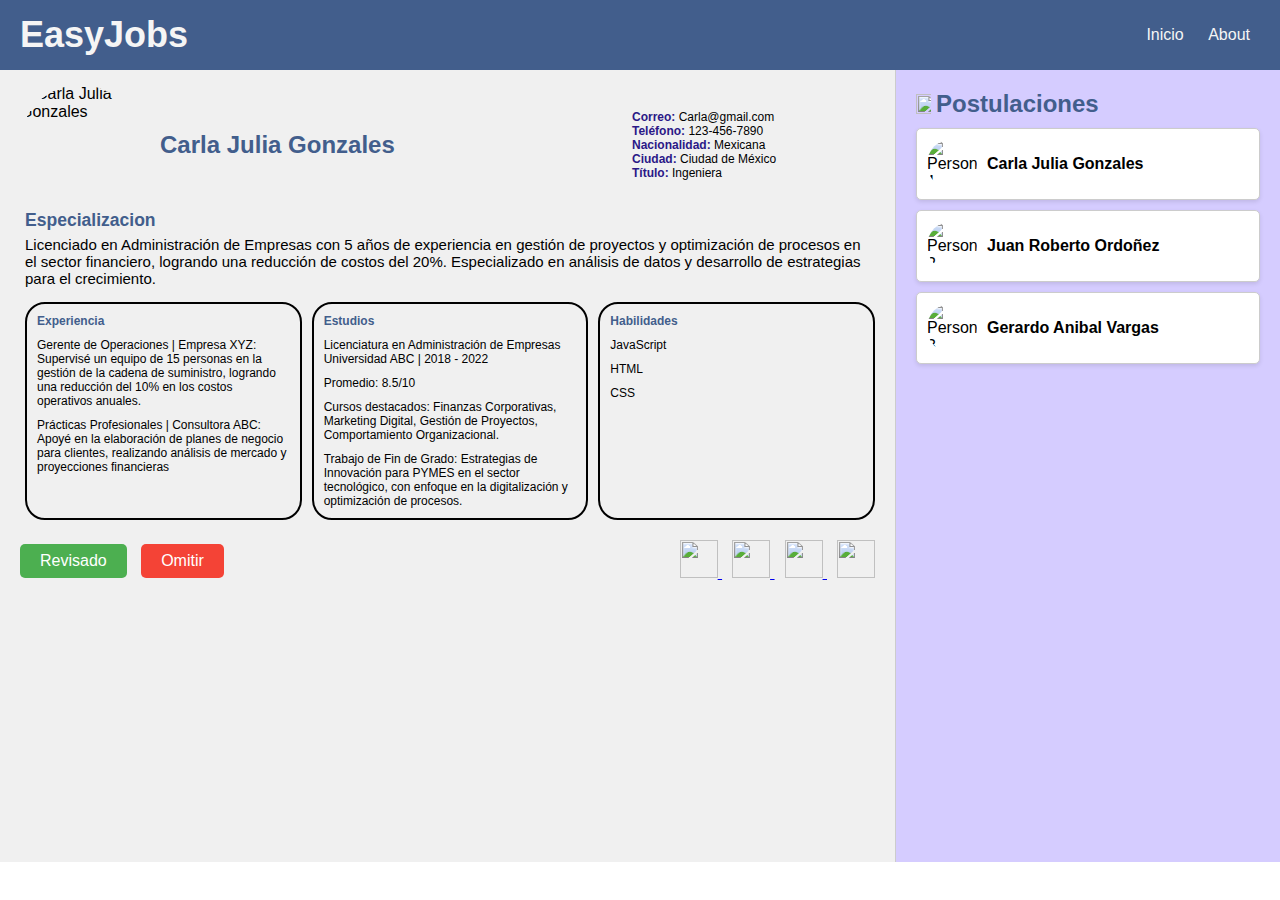
==== htmls/Gestion.html @ 85370010 "Gestion" ====
<!DOCTYPE html>
<html lang="en">
<head>
    <meta charset="UTF-8">
    <meta name="viewport" content="width=device-width, initial-scale=1.0">
    <title>Interactividad con Personas</title>
    <link rel="stylesheet" href="../estilos/Gestion.css">
</head>
<body>
    <nav>
        <h1>EasyJobs</h1>
        <div class="enlaces">
            <a href="#">Inicio</a>
            <a href="#">About</a>
        </div>
    </nav>
    <div class="container">
        <!-- Div principal a la izquierda -->
        <div class="left" id="details">
            
        </div>

        <!-- Div principal a la derecha -->
        <div class="right" id="personList">
            <div class="postu">
                <img class="imagen" src="https://cdn-icons-png.freepik.com/512/1602/1602937.png">
                <h2>Postulaciones</h2>
            </div>
            <div class="person" id="person-0" onclick="showDetails(0)">
                <img src="https://imgs.search.brave.com/DRTmCV_iZUGBrIGxLnFb0fq0r55yMXMf990c6cV-nyo/rs:fit:500:0:0:0/g:ce/aHR0cHM6Ly9tZWRp/YS5pc3RvY2twaG90/by5jb20vaWQvNzkz/MzkwMjcvZXMvZm90/by9wZXJmaWwtZGUt/dW5hLW11amVyLWpv/dmVuLmpwZz9zPTYx/Mng2MTImdz0wJms9/MjAmYz1sclJZd1l0/Njg3X2d3UXNXM2Ut/UWFSdlN0c3JBOEJn/cXZheTFpOTdPNTEw/PQ" alt="Persona 1">
                <p>Carla Julia Gonzales</p>
            </div>
            <div class="person" id="person-1" onclick="showDetails(1)">
                <img src="https://imgs.search.brave.com/RetRWccVYgcjpE_ck56gaXuy7WUTGJilJx9Ojfaj2aM/rs:fit:500:0:0:0/g:ce/aHR0cHM6Ly9tZWRp/YS5nZXR0eWltYWdl/cy5jb20vaWQvMTI4/NTEyNDI3NC9lcy9m/b3RvL3JldHJhdG8t/ZGUtaG9tYnJlLWRl/LW1lZGlhbmEtZWRh/ZC5qcGc_cz02MTJ4/NjEyJnc9MCZrPTIw/JmM9ajNieVA1N2JH/bkxGUGhFd29KTmp3/blFWTDU4UlJwbVlm/TFQ1a19POW5LRT0" alt="Persona 2">
                <p>Juan Roberto Ordoñez</p>
            </div>
            <div class="person" id="person-2" onclick="showDetails(2)">
                <img src="https://imgs.search.brave.com/PqIo88qyawtP8PQR9Zke8-uRLOK8wLesKl7nqkW3B7E/rs:fit:500:0:0:0/g:ce/aHR0cHM6Ly9tZWRp/YS5pc3RvY2twaG90/by5jb20vaWQvMTM0/NzQ5NTg2MC9lcy9m/b3RvL2hvbWJyZS1h/ZnJvYW1lcmljYW5v/LWNvbi1nYWZhcy12/aXN0YS1sYXRlcmFs/LmpwZz9zPTYxMng2/MTImdz0wJms9MjAm/Yz1nUjh0ZS1WdUJD/djBCcGNhTVpVekM2/LThOS0F5YmVGM1U5/TUtUS3VZWk5VPQ" alt="Persona 3">
                <p>Gerardo Anibal Vargas</p>
            </div>
        </div>
    </div>
    <script src="../Scripts/Gestion.js"></script>
</body>
</html>
---- estilos/Gestion.css ----
* {
    margin: 0;
    padding: 0;
    box-sizing: border-box;
}

nav{
    height: 70px;
    display: flex;
    align-items: center;
    justify-content: space-between;
    padding: 0px 20px;
    background-color: #425E8C;
    color: whitesmoke;
}

nav .enlaces a{
    padding: 0px 10px;
    text-decoration: none;
    color: whitesmoke;
}

nav h1{
    font-size: 36px;
}

body {
    font-family: Arial, sans-serif;
}

.container {
    display: flex;
    height: 88vh;
}

.left {
    width: 70%;
    padding:15px 15px 20px 20px;
    background-color: #f0f0f0;
    border-right: 1px solid #ccc;
    overflow-y: auto;
}
.datos{
    width: 100%;
    display: flex;
}
.Presentacion{
    width: 70%;
    display: flex;
    align-items: center;
}



.Presentacion h2{
    padding-left: 20px;
}

h2,h3,h4{
    color: #425E8C;
}

.Contacto{
    padding: 10px;
    font-size: 12px;
    display: flex;
    justify-content: center;
    align-items: center;
}

.Contacto strong{
    color: #2B1887;
}

.Especializacion{
    padding: 5px;
    font-size: 15px;
}

.Especializacion h3{
    padding-bottom: 5px;
}

.Capacidad{
    width: 100%;
    display: flex;
    font-size: 12px;
    margin-top: 10px;
}

.Capacidad h4{
    padding: 5px;
}

.Capacidad ul li{
    padding: 5px;
    list-style-type: none;
}

.Experiencia, .Estudios, .Habilidades{
    border: solid 2px black;
    width: 33%;
    margin: 0px 5px;
    border-radius: 20px;
    padding: 5px;
}

.imagen{
    width: 20px;
    height: 20px;
    padding-right: 5px;
}

.right {
    width: 30%;
    padding: 20px;
    background-color: #D5CCFF;
    display: flex;
    flex-direction: column;
    gap: 10px;
    overflow-y: auto;
}

.postu{
    display: flex;
    align-items: center;
    color: #2B1887;
}

.person {
    display: flex;
    align-items: center;
    background-color: #fff;
    border: 1px solid #ccc;
    padding: 10px;
    border-radius: 5px;
    gap: 10px;
    box-shadow: 0 2px 4px rgba(0, 0, 0, 0.1);
    cursor: pointer;
}

.person img {
    width: 50px;
    height: 50px;
    border-radius: 50%;
    object-fit: cover;
}

.person p {
    margin: 0;
    font-size: 16px;
    font-weight: bold;
}

.buttons {
    margin-top: 20px;
}

.buttons button {
    padding: 8px 20px;
    margin-right: 10px;
    font-size: 16px;
    border: none;
    border-radius: 5px;
    cursor: pointer;
}

.revisado {
    background-color: #4CAF50;
    color: white;
}

.omitir {
    background-color: #f44336;
    color: white;
}

.Botones{
    display: flex;
    justify-content: space-between;
    align-items: center;
}

.Redes{
   padding-top: 20px;
}

.Redes a{
    margin: 0px 5px;
}
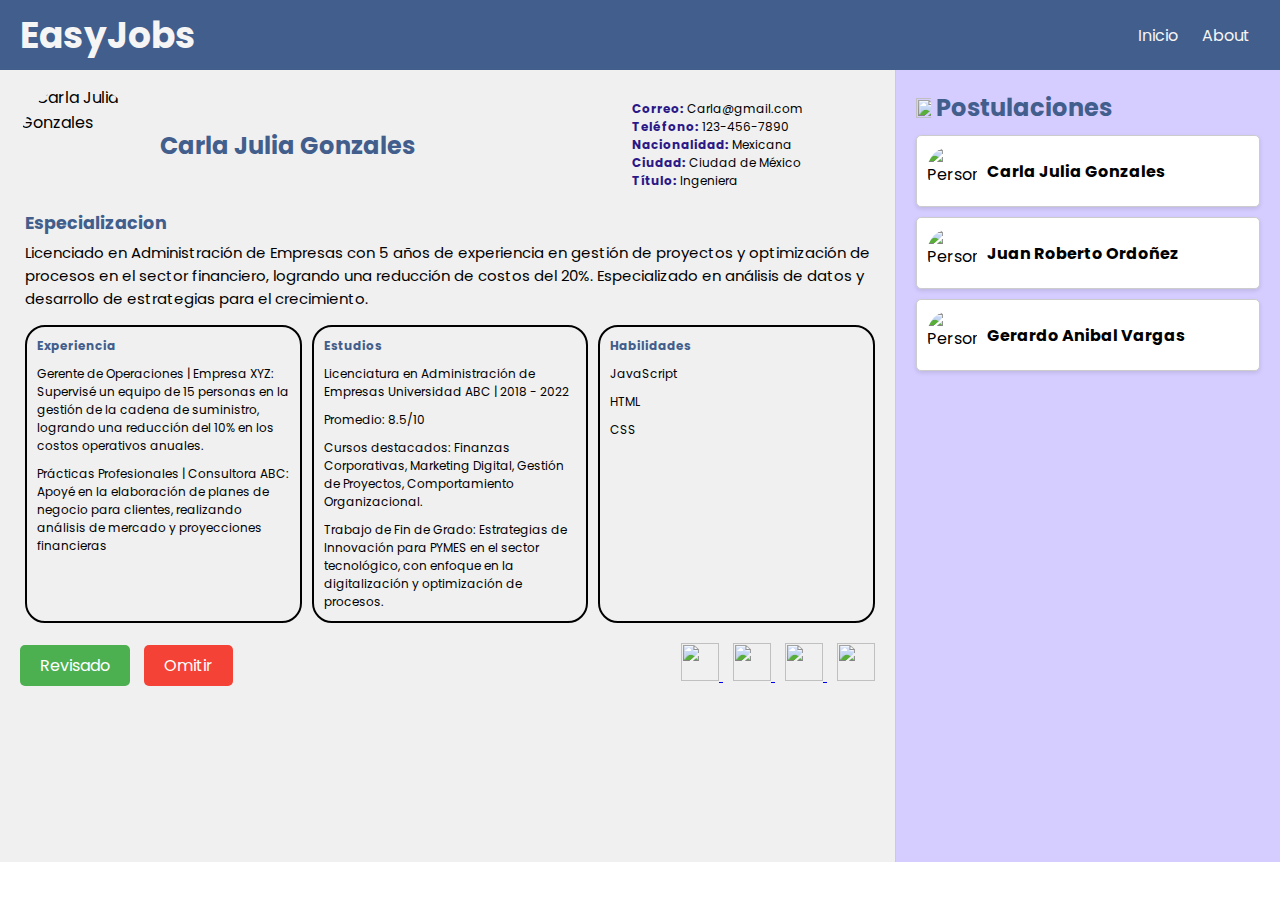
==== commit 23359880: "actualizacion de jaider" ====
--- a/htmls/Gestion.html
+++ b/htmls/Gestion.html
@@ -1,45 +1,60 @@
 <!DOCTYPE html>
 <html lang="en">
-<head>
-    <meta charset="UTF-8">
-    <meta name="viewport" content="width=device-width, initial-scale=1.0">
+  <head>
+    <meta charset="UTF-8" />
+    <meta name="viewport" content="width=device-width, initial-scale=1.0" />
     <title>Interactividad con Personas</title>
-    <link rel="stylesheet" href="../estilos/Gestion.css">
-</head>
-<body>
+    <link rel="stylesheet" href="../estilos/Gestion.css" />
+    <link rel="preconnect" href="https://fonts.googleapis.com" />
+    <link rel="preconnect" href="https://fonts.gstatic.com" crossorigin />
+    <link
+      href="https://fonts.googleapis.com/css2?family=Noto+Sans+Hebrew:wght@100..900&family=Noto+Sans:ital,wght@0,100..900;1,100..900&family=Poppins:ital,wght@0,100;0,200;0,300;0,400;0,500;0,600;0,700;0,800;0,900;1,100;1,200;1,300;1,400;1,500;1,600;1,700;1,800;1,900&display=swap"
+      rel="stylesheet"
+    />
+  </head>
+  <body>
     <nav>
-        <h1>EasyJobs</h1>
-        <div class="enlaces">
-            <a href="#">Inicio</a>
-            <a href="#">About</a>
-        </div>
+      <h1>EasyJobs</h1>
+      <div class="enlaces">
+        <a href="#">Inicio</a>
+        <a href="#">About</a>
+      </div>
     </nav>
     <div class="container">
-        <!-- Div principal a la izquierda -->
-        <div class="left" id="details">
-            
+      <!-- Div principal a la izquierda -->
+      <div class="left" id="details"></div>
+      <!-- Div principal a la derecha -->
+      <div class="right" id="personList">
+        <div class="postu">
+          <img
+            class="imagen"
+            src="https://cdn-icons-png.freepik.com/512/1602/1602937.png"
+          />
+          <h2>Postulaciones</h2>
         </div>
-
-        <!-- Div principal a la derecha -->
-        <div class="right" id="personList">
-            <div class="postu">
-                <img class="imagen" src="https://cdn-icons-png.freepik.com/512/1602/1602937.png">
-                <h2>Postulaciones</h2>
-            </div>
-            <div class="person" id="person-0" onclick="showDetails(0)">
-                <img src="https://imgs.search.brave.com/DRTmCV_iZUGBrIGxLnFb0fq0r55yMXMf990c6cV-nyo/rs:fit:500:0:0:0/g:ce/aHR0cHM6Ly9tZWRp/YS5pc3RvY2twaG90/by5jb20vaWQvNzkz/MzkwMjcvZXMvZm90/by9wZXJmaWwtZGUt/dW5hLW11amVyLWpv/dmVuLmpwZz9zPTYx/Mng2MTImdz0wJms9/MjAmYz1sclJZd1l0/Njg3X2d3UXNXM2Ut/UWFSdlN0c3JBOEJn/cXZheTFpOTdPNTEw/PQ" alt="Persona 1">
-                <p>Carla Julia Gonzales</p>
-            </div>
-            <div class="person" id="person-1" onclick="showDetails(1)">
-                <img src="https://imgs.search.brave.com/RetRWccVYgcjpE_ck56gaXuy7WUTGJilJx9Ojfaj2aM/rs:fit:500:0:0:0/g:ce/aHR0cHM6Ly9tZWRp/YS5nZXR0eWltYWdl/cy5jb20vaWQvMTI4/NTEyNDI3NC9lcy9m/b3RvL3JldHJhdG8t/ZGUtaG9tYnJlLWRl/LW1lZGlhbmEtZWRh/ZC5qcGc_cz02MTJ4/NjEyJnc9MCZrPTIw/JmM9ajNieVA1N2JH/bkxGUGhFd29KTmp3/blFWTDU4UlJwbVlm/TFQ1a19POW5LRT0" alt="Persona 2">
-                <p>Juan Roberto Ordoñez</p>
-            </div>
-            <div class="person" id="person-2" onclick="showDetails(2)">
-                <img src="https://imgs.search.brave.com/PqIo88qyawtP8PQR9Zke8-uRLOK8wLesKl7nqkW3B7E/rs:fit:500:0:0:0/g:ce/aHR0cHM6Ly9tZWRp/YS5pc3RvY2twaG90/by5jb20vaWQvMTM0/NzQ5NTg2MC9lcy9m/b3RvL2hvbWJyZS1h/ZnJvYW1lcmljYW5v/LWNvbi1nYWZhcy12/aXN0YS1sYXRlcmFs/LmpwZz9zPTYxMng2/MTImdz0wJms9MjAm/Yz1nUjh0ZS1WdUJD/djBCcGNhTVpVekM2/LThOS0F5YmVGM1U5/TUtUS3VZWk5VPQ" alt="Persona 3">
-                <p>Gerardo Anibal Vargas</p>
-            </div>
+        <div class="person" id="person-0" onclick="showDetails(0)">
+          <img
+            src="https://imgs.search.brave.com/DRTmCV_iZUGBrIGxLnFb0fq0r55yMXMf990c6cV-nyo/rs:fit:500:0:0:0/g:ce/aHR0cHM6Ly9tZWRp/YS5pc3RvY2twaG90/by5jb20vaWQvNzkz/MzkwMjcvZXMvZm90/by9wZXJmaWwtZGUt/dW5hLW11amVyLWpv/dmVuLmpwZz9zPTYx/Mng2MTImdz0wJms9/MjAmYz1sclJZd1l0/Njg3X2d3UXNXM2Ut/UWFSdlN0c3JBOEJn/cXZheTFpOTdPNTEw/PQ"
+            alt="Persona 1"
+          />
+          <p>Carla Julia Gonzales</p>
         </div>
+        <div class="person" id="person-1" onclick="showDetails(1)">
+          <img
+            src="https://imgs.search.brave.com/RetRWccVYgcjpE_ck56gaXuy7WUTGJilJx9Ojfaj2aM/rs:fit:500:0:0:0/g:ce/aHR0cHM6Ly9tZWRp/YS5nZXR0eWltYWdl/cy5jb20vaWQvMTI4/NTEyNDI3NC9lcy9m/b3RvL3JldHJhdG8t/ZGUtaG9tYnJlLWRl/LW1lZGlhbmEtZWRh/ZC5qcGc_cz02MTJ4/NjEyJnc9MCZrPTIw/JmM9ajNieVA1N2JH/bkxGUGhFd29KTmp3/blFWTDU4UlJwbVlm/TFQ1a19POW5LRT0"
+            alt="Persona 2"
+          />
+          <p>Juan Roberto Ordoñez</p>
+        </div>
+        <div class="person" id="person-2" onclick="showDetails(2)">
+          <img
+            src="https://imgs.search.brave.com/PqIo88qyawtP8PQR9Zke8-uRLOK8wLesKl7nqkW3B7E/rs:fit:500:0:0:0/g:ce/aHR0cHM6Ly9tZWRp/YS5pc3RvY2twaG90/by5jb20vaWQvMTM0/NzQ5NTg2MC9lcy9m/b3RvL2hvbWJyZS1h/ZnJvYW1lcmljYW5v/LWNvbi1nYWZhcy12/aXN0YS1sYXRlcmFs/LmpwZz9zPTYxMng2/MTImdz0wJms9MjAm/Yz1nUjh0ZS1WdUJD/djBCcGNhTVpVekM2/LThOS0F5YmVGM1U5/TUtUS3VZWk5VPQ"
+            alt="Persona 3"
+          />
+          <p>Gerardo Anibal Vargas</p>
+        </div>
+      </div>
     </div>
     <script src="../Scripts/Gestion.js"></script>
-</body>
+  </body>
 </html>
--- a/estilos/Gestion.css
+++ b/estilos/Gestion.css
@@ -2,8 +2,8 @@
     margin: 0;
     padding: 0;
     box-sizing: border-box;
+    font-family: "Poppins", sans-serif;
 }
-
 nav{
     height: 70px;
     display: flex;
@@ -13,26 +13,21 @@
     background-color: #425E8C;
     color: whitesmoke;
 }
-
 nav .enlaces a{
     padding: 0px 10px;
     text-decoration: none;
     color: whitesmoke;
 }
-
 nav h1{
     font-size: 36px;
 }
-
 body {
     font-family: Arial, sans-serif;
 }
-
 .container {
     display: flex;
     height: 88vh;
 }
-
 .left {
     width: 70%;
     padding:15px 15px 20px 20px;
@@ -49,17 +44,12 @@
     display: flex;
     align-items: center;
 }
-
-
-
 .Presentacion h2{
     padding-left: 20px;
 }
-
 h2,h3,h4{
     color: #425E8C;
 }
-
 .Contacto{
     padding: 10px;
     font-size: 12px;
@@ -67,36 +57,29 @@
     justify-content: center;
     align-items: center;
 }
-
 .Contacto strong{
     color: #2B1887;
 }
-
 .Especializacion{
     padding: 5px;
     font-size: 15px;
 }
-
 .Especializacion h3{
     padding-bottom: 5px;
 }
-
 .Capacidad{
     width: 100%;
     display: flex;
     font-size: 12px;
     margin-top: 10px;
 }
-
 .Capacidad h4{
     padding: 5px;
 }
-
 .Capacidad ul li{
     padding: 5px;
     list-style-type: none;
 }
-
 .Experiencia, .Estudios, .Habilidades{
     border: solid 2px black;
     width: 33%;
@@ -104,13 +87,11 @@
     border-radius: 20px;
     padding: 5px;
 }
-
 .imagen{
     width: 20px;
     height: 20px;
     padding-right: 5px;
 }
-
 .right {
     width: 30%;
     padding: 20px;
@@ -120,13 +101,11 @@
     gap: 10px;
     overflow-y: auto;
 }
-
 .postu{
     display: flex;
     align-items: center;
     color: #2B1887;
 }
-
 .person {
     display: flex;
     align-items: center;
@@ -138,24 +117,20 @@
     box-shadow: 0 2px 4px rgba(0, 0, 0, 0.1);
     cursor: pointer;
 }
-
 .person img {
     width: 50px;
     height: 50px;
     border-radius: 50%;
     object-fit: cover;
 }
-
 .person p {
     margin: 0;
     font-size: 16px;
     font-weight: bold;
 }
-
 .buttons {
     margin-top: 20px;
 }
-
 .buttons button {
     padding: 8px 20px;
     margin-right: 10px;
@@ -164,27 +139,22 @@
     border-radius: 5px;
     cursor: pointer;
 }
-
 .revisado {
     background-color: #4CAF50;
     color: white;
 }
-
 .omitir {
     background-color: #f44336;
     color: white;
 }
-
 .Botones{
     display: flex;
     justify-content: space-between;
     align-items: center;
 }
-
 .Redes{
    padding-top: 20px;
 }
-
 .Redes a{
     margin: 0px 5px;
 }